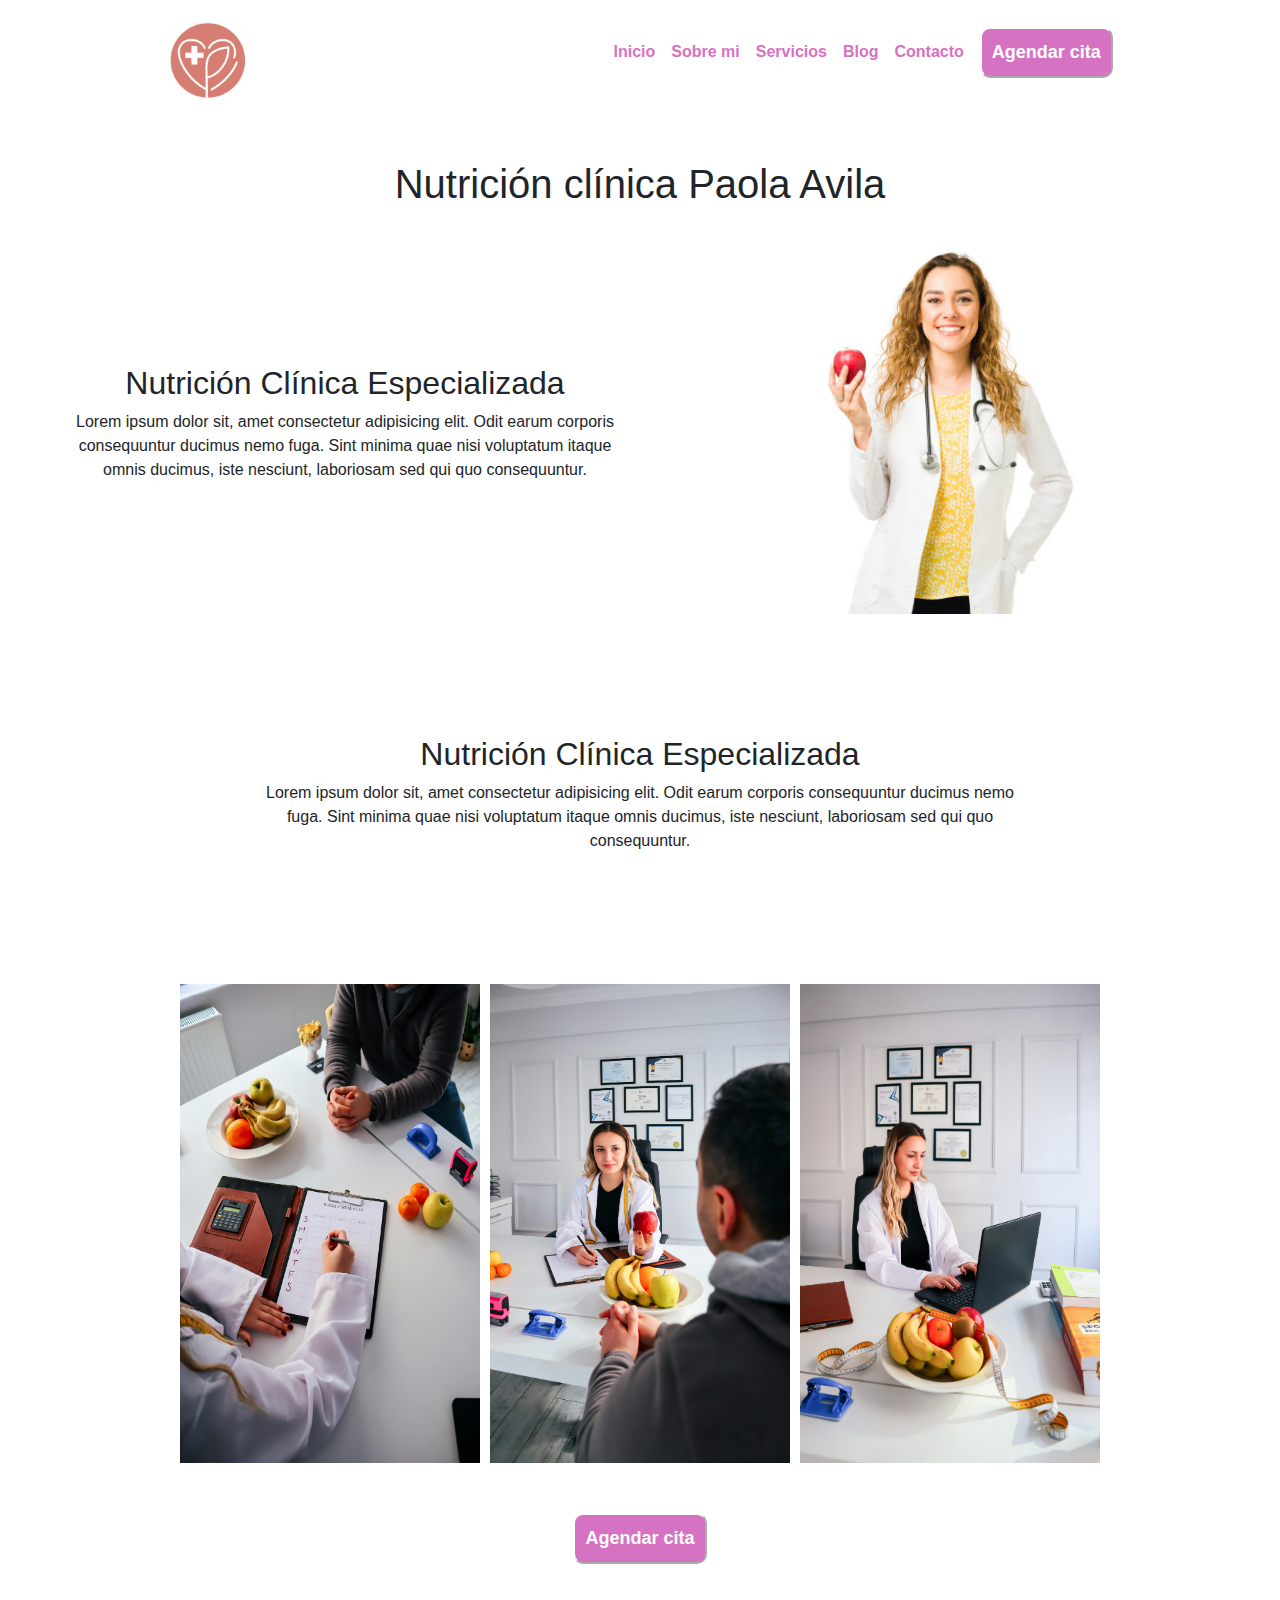
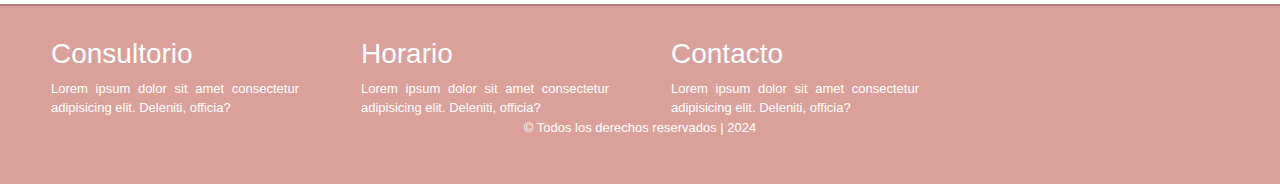
==== index.html @ f063c3b1 "pre-entrega dos comisión 66640 coderhouse" ====
<!DOCTYPE html>
<html lang="en">
<head>
    <meta charset="UTF-8">
    <meta name="viewport" content="width=device-width, initial-scale=1.0">
    <title>Nutrición Clínica Paola Avila</title>
    <link rel="stylesheet" href="https://cdnjs.cloudflare.com/ajax/libs/font-awesome/6.5.1/css/all.min.css" integrity="sha512-DTOQO9RWCH3ppGqcWaEA1BIZOC6xxalwEsw9c2QQeAIftl+Vegovlnee1c9QX4TctnWMn13TZye+giMm8e2LwA==" crossorigin="anonymous" referrerpolicy="no-referrer" />
    <link href="https://cdn.jsdelivr.net/npm/bootstrap@5.3.3/dist/css/bootstrap.min.css" rel="stylesheet" integrity="sha384-QWTKZyjpPEjISv5WaRU9OFeRpok6YctnYmDr5pNlyT2bRjXh0JMhjY6hW+ALEwIH" crossorigin="anonymous">
    <link rel="stylesheet" href="./css/style.css">
</head>
<body>
    <!-- Barra de navegación: inicio-->
    <header>
        <nav class="barrnav">
            <a href="./index.html">
                <img src="./img/Logo.jpg" alt="logo de la página">
            </a>
            <label class="label_hamburguesa" for="menu_hamburguesa">
                <svg xmlns="http://www.w3.org/2000/svg" width="35" height="35" fill="currentColor" class="list_icon"
                    viewBox="0 0 16 16">
                    <path fill-rule="evenodd"
                        d="M2.5 12a.5.5 0 0 1 .5-.5h10a.5.5 0 0 1 0 1H3a.5.5 0 0 1-.5-.5m0-4a.5.5 0 0 1 .5-.5h10a.5.5 0 0 1 0 1H3a.5.5 0 0 1-.5-.5m0-4a.5.5 0 0 1 .5-.5h10a.5.5 0 0 1 0 1H3a.5.5 0 0 1-.5-.5" />
                </svg>
            </label>
            <input class="d-none menu_hamburguesa" type="checkbox" name="" id="menu_hamburguesa">
            <ul class="ul_links">
                <li><a href="./index.html">Inicio</a></li>
                <li><a href="./pages/sobre_mi.html">Sobre mi</a></li>
                <li><a href="./pages/servicios.html">Servicios</a></li>
                <li><a href="./pages/blog.html">Blog</a></li>
                <li><a href="./pages/contacto.html">Contacto</a></li>
                <button id="boton_uno">Agendar cita</button>
            </ul>
        </nav>
    </header>
    <!-- Barra de navegación: fin -->

    <main>
        <h1>Nutrición clínica Paola Avila</h1>
        <section class="contenedor_uno">
            <div class="texto_index_uno">
                <h2>
                    Nutrición Clínica Especializada
                </h2>
                <p>
                    Lorem ipsum dolor sit, amet consectetur adipisicing elit. Odit earum corporis consequuntur ducimus nemo fuga. Sint minima quae nisi voluptatum itaque omnis ducimus, iste nesciunt, laboriosam sed qui quo consequuntur.
                </p>
            </div>
            <div class="img_index_uno">
                <img src="./img/img-uno.png" alt="Nutriológa con manzana en la mano">
            </div>
        </section>

        <section class="contenedor_dos">
            <div class="texto_index_dos">
                <h2>
                    Nutrición Clínica Especializada
                </h2>
                <p>
                    Lorem ipsum dolor sit, amet consectetur adipisicing elit. Odit earum corporis consequuntur ducimus nemo fuga. Sint minima quae nisi voluptatum itaque omnis ducimus, iste nesciunt, laboriosam sed qui quo consequuntur.
                </p>
            </div>
        </section>

        <section class="img_index_dos">
                <img src="./img/img-nueve.jpg" alt="">
                <img src="./img/img-diez.jpg" alt="">
                <img src="./img/img-once.jpg" alt="">
        </section>

        <div class="boton_uno">
            <button>Agendar cita</button>
        </div>
    </main>

    <footer>
        <section>
            <div>
                <h3>Consultorio</h3>
                <p>
                    Lorem ipsum dolor sit amet consectetur adipisicing elit. Deleniti, officia?
                </p>
            </div>
            <div>
                <h3>Horario</h3>
                <p>
                    Lorem ipsum dolor sit amet consectetur adipisicing elit. Deleniti, officia?
                </p>
            </div>
            <div>
                <h3>Contacto</h3>
                <p>
                    Lorem ipsum dolor sit amet consectetur adipisicing elit. Deleniti, officia?
                </p>
            </div>
            <div class="redes">
                <a href="https://www.facebook.com/profile.php?id=100063645756743" target="_blank"><i class="fa-brands fa-facebook"></i></a>
                <a href="https://www.facebook.com/messages/t/551070061990126" target="_blank"><i class="fa-brands fa-facebook-messenger"></i></a>
                <a href="https://www.instagram.com/nutpaola.avila/" target="_blank"><i class="fa-brands fa-instagram"></i></a>
            </div>
        </section>
        <p>© Todos los derechos reservados | 2024 </p>
    </footer>
    <script src="https://cdn.jsdelivr.net/npm/@popperjs/core@2.11.8/dist/umd/popper.min.js" integrity="sha384-I7E8VVD/ismYTF4hNIPjVp/Zjvgyol6VFvRkX/vR+Vc4jQkC+hVqc2pM8ODewa9r" crossorigin="anonymous"></script>
<script src="https://cdn.jsdelivr.net/npm/bootstrap@5.3.3/dist/js/bootstrap.min.js" integrity="sha384-0pUGZvbkm6XF6gxjEnlmuGrJXVbNuzT9qBBavbLwCsOGabYfZo0T0to5eqruptLy" crossorigin="anonymous"></script>
</body>
</html>
---- css/style.css ----
/* Reset */
* {
    margin: 0;
    padding: 0;
    box-sizing: border-box;
    max-width: 100%;
    font-family: 'Gill Sans', 'Gill Sans MT', Calibri, 'Trebuchet MS', sans-serif;
    
}

/* INDEX */
/* Header */

/* barra de navegación inicia */
header {
    height: 100px;
}

.barrnav {
    display: flex;
    justify-content: space-around;
    align-items: center;
    position: relative;
    margin-top: 20px;
}

.barrnav a img {
    width: 80px;
}

#boton_uno {
    display: none;
}

.barrnav .list_icon {
    color: #D672C2;
    cursor: pointer;
}

.barrnav .menu_hamburguesa:checked+.ul_links {
    height: calc(100vh - 100px);
}

.barrnav .menu_hamburguesa:checked+.ul_links a {
    color: rgb(235, 232, 232);
}

.barrnav .menu_hamburguesa:checked+.ul_links a:hover {
    color: #D672C2;
    font-size: larger;
}

.barrnav ul {
    gap: 1rem;
}

.barrnav ul li {
    list-style: none;
}

.barrnav ul li a {
    text-decoration: none;
    font-weight: bold;
    color: #D672C2;
}

.barrnav .ul_links {
    width: 100%;
    z-index: 3;
    font-size: 1.8rem;
    background-image: linear-gradient(0deg, rgba(0, 0, 0, 0.5), rgba(0, 0, 0, 0.5)), url(../img/menú_desplegable.jpg);
    height: 0;
    background-size: cover;
    background-position: center;
    overflow: hidden;
    position: absolute;
    top: 100px;
    display: flex;
    justify-content: center;
    align-items: center;
    flex-direction: column;
    transition: all 0.6s;
}
/* barra de navegación termina */

/* Main */

h1 {
    text-align: center;
    margin: 40px;
}

.texto_index_uno {
    text-align: center;
    margin: 40px 20px;
}

.contenedor_uno {
    display: flex;
    flex-direction: column;
    align-items: center;
}

.contenedor_dos {
    height: 40vh;
    align-content: center;
}
.texto_index_dos {
    text-align: center;
    margin: 40px 20px;
}

.img_index_dos {
    display: flex;
    flex-direction: column;
    margin: auto;
    gap: 10px;
    padding: 10px;
    width: 400px;
}

main div.boton_uno {
    text-align: center;
    margin: 40px;
}

button {
    border-color: white;
    padding: 10px;
    font-size: large;
    font-weight: bold;
    background-color: #D672C2;
    color: white;
    border-radius: 10px;
}

button:hover {
    background-color: #da32b8;
}

/* footer */

footer {
    height: 450px;
    align-content: center;
    text-align: center;
    color: white;
    background-color: #daa19a;
    border-top: 2px solid #b67f7f;
    padding: 20px;
}

footer section div p {
    width: 250px;
    margin: auto;
}

.redes {
    font-size: 1.5rem;
    text-decoration: none;
    letter-spacing: 5px;
}

.redes a {
    color: white;
}

.redes a:hover {
    color: #da32b8;
}

/* SOBRE MI */

.boton_dos {
    height: 15vh;
    align-content: center;
}

.boton_dos button {
    display: block;
    margin: 0 auto;
}

/* SERVICIOS */

#contenedor_tres {
    display: grid;
    grid-template-areas:
    "img_uno"
    "img_dos"
    "img_tres"
    "img_cuatro"
    "img_cinco";

    grid-template-columns: 1fr;
    grid-template-rows: 500px 500px 500px 500px 800px;
    gap: 30px;
    
}

.img_serv {
    background-size: cover;
    background-position: center;
    text-align: center;
    display: flex;
    flex-direction: column;
    justify-content: space-around;
    align-items: center;
    padding: 20px;
}

.img_serv_uno{
    background-image: url(../img/diabetes.png);
    grid-area: img_uno;
}

.img_serv_dos {
    background-image: url(../img/control_peso.png);
    grid-area: img_dos;
}

.img_serv_tres {
    background-image: url(../img/actividad_física.png);
    grid-area: img_tres;
}

.img_serv_cuatro {
    background-image: url(../img/lactancia.png);
    grid-area: img_cuatro;
}

.img_serv_cinco {
    grid-area: img_cinco;
    display: flex;
    flex-direction: column;
    justify-content: center;
    align-items: center;
    text-align: center;
    gap: 40px;
    width: 70%;
    margin: 0 auto;
}

.boton_dos {
    display: none;
}

/* BLOG */

.contenedor_uno_blog {
    display: flex;
    flex-direction: column;
    padding: 10px;
    gap: 20px;
}

.card_blog {
    border: 3px solid black;   
    border-radius: 10px;
    display: flex;
    flex-direction: column;
    gap: 20px;
    padding: 20px;
}

.boton_blog {
    font-size: small;
    background-color: rgb(154, 99, 206);
    border: 2px solid #daa19a;
}

aside {
    display: grid;
    grid-template-areas: 
    "buscar"
    "publicaciones "
    "categorias"
    "archivo";

    grid-template-columns: 1fr;
    grid-template-rows: 50px 150px 150px 150px;
    justify-items: center;
    margin: 40px 0;
}

.buscar {
    grid-area: buscar;
}
.publicaciones {
    grid-area: publicaciones;
}

.categorias {
    grid-area: categorias;
}

.archivo {
    grid-area: archivo;
}

/* CONTACTO */

#contenedor_contacto {
    display: flex;
    flex-direction: column;
    gap: 40px;
    margin-bottom: 40px;
    margin: 0 10px 40px;
}

.banner_contacto {
    height: 700px;
    background-image: linear-gradient(0deg, rgba(255, 255, 255, 0.5), rgba(255, 255, 255, 0.5)), url(../img/img-siete.jpg);
    background-repeat: no-repeat;
    background-size: cover;
    background-position: center;

}

.texto_contacto {
    border: 4px solid #da32b8;
    background-color: rgba(0, 0, 0, 0.5);
    color: #fff;
    position: relative;
    top: 30px;
    left: 30px;
    width: 80%;
    padding: 20px;
}

.formulario {
    width: 533px;
    height: 800px;
    background-image: linear-gradient(0deg, rgba(255, 255, 255, 0.5), rgba(255, 255, 255, 0.5)), url(../img/img_contacto.jpg);
    background-size: cover;
    background-position: center;
    align-content: space-around;
    margin: 0 auto;
}

form {
    height: 600px;
    width: 80%;
    border: 3px solid rgb(255, 255, 255);
    border-radius: 10px;
    background-color: rgba(0, 0, 0, 0.5);
    color: white;
    display: flex;
    flex-direction: column;
    align-items: center;
    justify-content: space-evenly;
    margin: 0 auto;
    text-align: center;
}

form h2 {
    font-size: xx-large;
    font-weight: bold;
}

form div {
    display: flex;
    flex-direction: column;
    gap: 20px;
}

form div label {
    letter-spacing: 10px;
    font-size: larger;
    font-weight: bold;
}

input[type="text"] {
    width: 200px;
    border-radius: 5px;
    padding: 5px;
}

input[type="email"] {
    width: 200px;
    border-radius: 5px;
    padding: 5px;
}

input[type="submit"] {
    width: 200px;
    font-size: larger;
    border-color: white;
    padding: 5px;
    font-size: large;
    font-weight: bold;
    background-color: #D672C2;
    color: white;
    border-radius: 10px;
}

input[type="submit"]:hover {
    background-color: #da32b8;
}

input[type="reset"] {
    width: 200px;
    font-size: larger;
    border-color: white;
    padding: 5px;
    font-size: large;
    font-weight: bold;
    background-color: #D672C2;
    color: white;
    border-radius: 10px;
}

input[type="reset"]:hover {
    background-color: #da32b8;
}

/* MEDIA QUERIES */
/* CONTACTO */

@media (min-width: 482px) {

    input[type="text"] {
        width: 300px;
    }

    input[type="email"] {
        width: 300px;
    }
}

@media (min-width: 768px) {
    /* INDEX */
    /* Barra de navegación */
    #boton_uno {
        display: inline;
    }

    .barrnav .label_hamburguesa {
        display: none;
    }

    .barrnav .ul_links {
        position: static;
        width: auto;
        height: auto;
        font-size: 1rem;
        flex-direction: row;
        background-image: none;
    }

    .barrnav .ul_links a:hover {
        color: #da32b8;
        font-size: larger;
    }

    .barrnav .menu_hamburguesa:checked+.ul_links {
        height: 100px;
        transition: all 0s;
    }

    .barrnav .menu_hamburguesa:checked+.ul_links a {
        color: rgb(226, 161, 39);
    }

    /* main */
    .contenedor_uno {
        flex-direction: row;
        flex-wrap: wrap;
        justify-content: space-around;
        padding: 0 30px;
    }

    .texto_index_uno {
        width: 45%;
    }

    .img_index_uno {
        width: 45%;
    }

    .texto_index_dos {
        margin: 40px auto;
        width: 60%;
    }

    .img_index_dos {
        width: 100%;
        flex-direction: row;
        flex-wrap: wrap;
        justify-content: center;
    }

    .img_index_dos img {
        width: 300px;
    }

    /* Footer */
    footer {
        height: 180px;
        font-size: small;
    }

    footer section {
        text-align: justify;
        display: flex;
        justify-content: space-around;
        align-items: flex-end;
    }

    footer section div {
        width: 20%;
    }

    .redes {
        text-align: end;
    }

    /* SOBRE MI */
    .card {
        width: 80%;
        margin: 50px auto !important;
    }
    
    /* SERVICIOS */

    #contenedor_tres {
        display: grid;
        grid-template-areas:
        "img_uno img_dos img_tres img_cuatro"
        "img_cinco img_cinco img_cinco img_cinco";
        grid-template-columns: 1fr 1fr 1fr 1fr;
        grid-template-rows: 500px 500px;
        gap: 0;
        padding: 0;
    }

    .img_serv_uno{
        grid-area: img_uno;
    }
    
    .img_serv_dos {
        grid-area: img_dos;
    }
    
    .img_serv_tres {
        grid-area: img_tres;
    }
    
    .img_serv_cuatro {
        grid-area: img_cuatro;
    }

    .img_serv_cinco {
        grid-area: img_cinco;
        display: flex;
        flex-direction: row;
        justify-content: center;
        align-items: center;
        width: 100%;
        background-image: linear-gradient(0deg,
                rgba(255, 255, 255, 0.6),
                rgba(255, 254, 254, 0.6)), url(../img/planes_alimenticios.jpg);
        background-position: center;
        background-size: cover;
    }

    .texto_serv {
        width: 20%;
    }

    .boton_tres {
        display: block;
    }

    /* BLOG */

    .grilla_blog {
        height: 950px;
        display: grid;
        grid-template-areas: 
        "entradas aside";

        grid-template-columns: 3fr 1fr;
        grid-template-rows: 1px;
        
    }

    .contenedor_uno_blog {
        grid-area: entradas;
        margin-top: 28px;
    }
    
    aside {
        grid-area: aside;
        display: flex;
        flex-direction: column;
        align-items: center;
        gap: 20px;
    }

    .buscar {
        display: flex;
        align-items: center;
        justify-content: space-between;
        width: 200px;
        padding: 0 10px;
    }
    .card_blog {
        flex-direction: row;
        align-items: center;
    }

    .card_blog .card_texto {
        display: flex;
        flex-direction: column;
        font-size: small;
    }

    .card_blog img {
        width: 300px;
        height: 200px;
    }

    .boton_blog {
        font-size: smaller;
    }
        
    /* CONTACTO */

    .texto_contacto {
        width: 615px;
    }
}
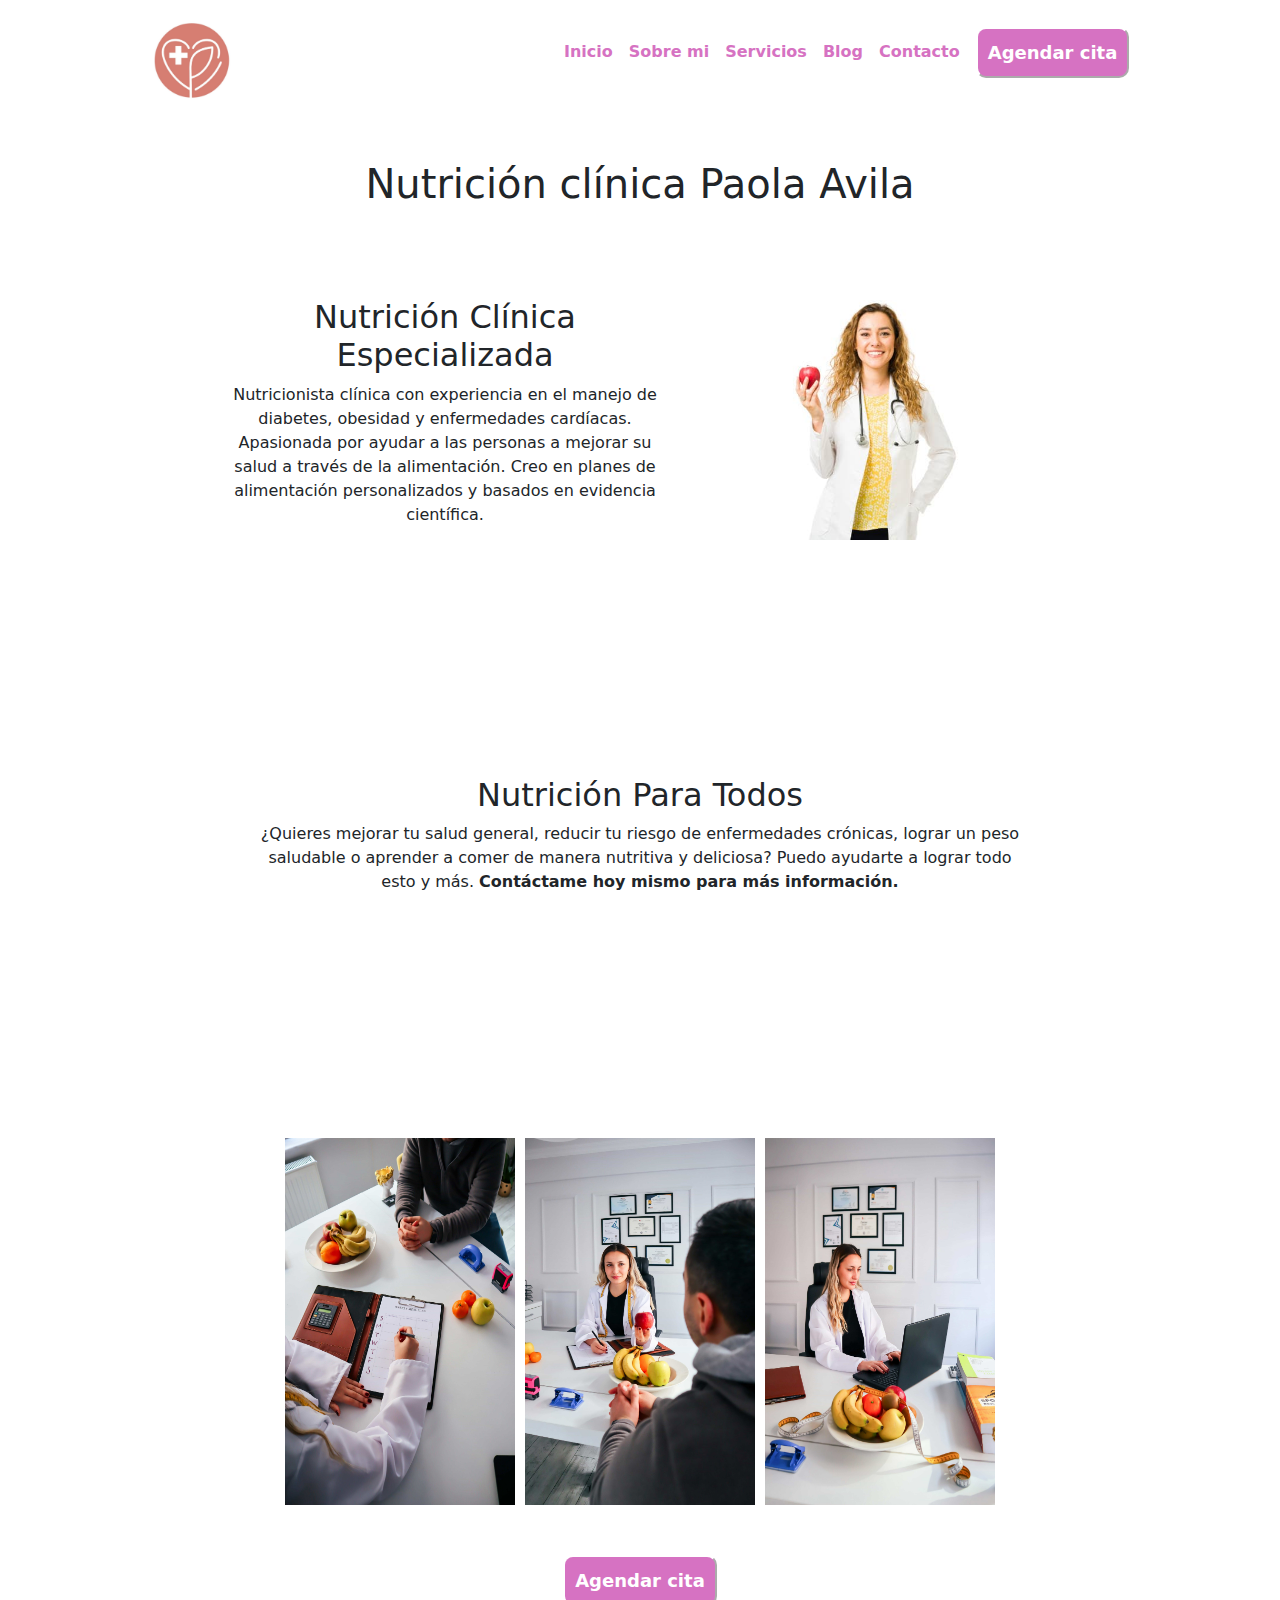
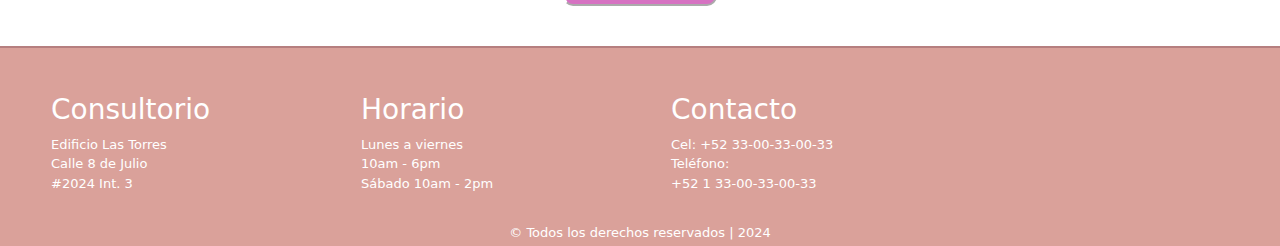
==== commit ce1efc37: "tercera entrega" ====
--- a/index.html
+++ b/index.html
@@ -3,6 +3,8 @@
 <head>
     <meta charset="UTF-8">
     <meta name="viewport" content="width=device-width, initial-scale=1.0">
+    <meta name="description" content="Nutricionista clínica experta en crear planes de alimentación personalizados y basados en evidencia científica.">
+    <meta name="keywords" content="Nutricionista, Nutrición, Clínica, Diabetes, Hipertensión, Dieta, Salud, Alimentación">
     <title>Nutrición Clínica Paola Avila</title>
     <link rel="stylesheet" href="https://cdnjs.cloudflare.com/ajax/libs/font-awesome/6.5.1/css/all.min.css" integrity="sha512-DTOQO9RWCH3ppGqcWaEA1BIZOC6xxalwEsw9c2QQeAIftl+Vegovlnee1c9QX4TctnWMn13TZye+giMm8e2LwA==" crossorigin="anonymous" referrerpolicy="no-referrer" />
     <link href="https://cdn.jsdelivr.net/npm/bootstrap@5.3.3/dist/css/bootstrap.min.css" rel="stylesheet" integrity="sha384-QWTKZyjpPEjISv5WaRU9OFeRpok6YctnYmDr5pNlyT2bRjXh0JMhjY6hW+ALEwIH" crossorigin="anonymous">
@@ -13,7 +15,7 @@
     <header>
         <nav class="barrnav">
             <a href="./index.html">
-                <img src="./img/Logo.jpg" alt="logo de la página">
+                <img src="./img/Logo.jpg" alt="logo de Nutrcionista Paola Avila">
             </a>
             <label class="label_hamburguesa" for="menu_hamburguesa">
                 <svg xmlns="http://www.w3.org/2000/svg" width="35" height="35" fill="currentColor" class="list_icon"
@@ -43,29 +45,29 @@
                     Nutrición Clínica Especializada
                 </h2>
                 <p>
-                    Lorem ipsum dolor sit, amet consectetur adipisicing elit. Odit earum corporis consequuntur ducimus nemo fuga. Sint minima quae nisi voluptatum itaque omnis ducimus, iste nesciunt, laboriosam sed qui quo consequuntur.
+                    Nutricionista clínica con experiencia en el manejo de diabetes, obesidad y enfermedades cardíacas. Apasionada por ayudar a las personas a mejorar su salud a través de la alimentación. Creo en planes de alimentación personalizados y basados en evidencia científica.
                 </p>
             </div>
             <div class="img_index_uno">
-                <img src="./img/img-uno.png" alt="Nutriológa con manzana en la mano">
+                <img src="./img/img-uno.jpg" alt="Nutriológa con manzana en la mano">
             </div>
         </section>
 
         <section class="contenedor_dos">
             <div class="texto_index_dos">
                 <h2>
-                    Nutrición Clínica Especializada
+                    Nutrición Para Todos
                 </h2>
                 <p>
-                    Lorem ipsum dolor sit, amet consectetur adipisicing elit. Odit earum corporis consequuntur ducimus nemo fuga. Sint minima quae nisi voluptatum itaque omnis ducimus, iste nesciunt, laboriosam sed qui quo consequuntur.
+                    ¿Quieres mejorar tu salud general, reducir tu riesgo de enfermedades crónicas, lograr un peso saludable o aprender a comer de manera nutritiva y deliciosa? Puedo ayudarte a lograr todo esto y más. <strong>Contáctame hoy mismo para más información. </strong>
                 </p>
             </div>
         </section>
 
         <section class="img_index_dos">
-                <img src="./img/img-nueve.jpg" alt="">
-                <img src="./img/img-diez.jpg" alt="">
-                <img src="./img/img-once.jpg" alt="">
+                <img src="./img/img-nueve.jpg" alt="Nutriológa tomando nota del paciente">
+                <img src="./img/img-diez.jpg" alt="Nutriológa dandonle una manzana a un paciente">
+                <img src="./img/img-once.jpg" alt="Nutriológa escribiendo en su laptop">
         </section>
 
         <div class="boton_uno">
@@ -78,19 +80,26 @@
             <div>
                 <h3>Consultorio</h3>
                 <p>
-                    Lorem ipsum dolor sit amet consectetur adipisicing elit. Deleniti, officia?
+                    Edificio Las Torres <br>
+                    Calle 8 de Julio <br>
+                    #2024 Int. 3
                 </p>
             </div>
             <div>
                 <h3>Horario</h3>
                 <p>
-                    Lorem ipsum dolor sit amet consectetur adipisicing elit. Deleniti, officia?
+                    Lunes a viernes <br>
+                    10am - 6pm <br>
+                    Sábado 
+                    10am - 2pm
                 </p>
             </div>
             <div>
                 <h3>Contacto</h3>
                 <p>
-                    Lorem ipsum dolor sit amet consectetur adipisicing elit. Deleniti, officia?
+                    Cel: +52 33-00-33-00-33 <br>
+                    Teléfono: <br>
+                    +52 1 33-00-33-00-33
                 </p>
             </div>
             <div class="redes">
--- a/css/style.css
+++ b/css/style.css
@@ -1,130 +1,444 @@
-/* Reset */
+@charset "UTF-8";
+/* reset */
 * {
-    margin: 0;
-    padding: 0;
-    box-sizing: border-box;
-    max-width: 100%;
-    font-family: 'Gill Sans', 'Gill Sans MT', Calibri, 'Trebuchet MS', sans-serif;
-    
+  margin: 0;
+  padding: 0;
+  box-sizing: border-box;
 }
 
 /* INDEX */
 /* Header */
-
 /* barra de navegación inicia */
 header {
-    height: 100px;
+  height: 100px;
 }
 
 .barrnav {
-    display: flex;
-    justify-content: space-around;
-    align-items: center;
-    position: relative;
-    margin-top: 20px;
-}
-
+  display: flex;
+  justify-content: space-around;
+  align-items: center;
+  position: relative;
+  margin-top: 20px;
+}
 .barrnav a img {
-    width: 80px;
-}
-
-#boton_uno {
+  width: 80px;
+}
+.barrnav label .list_icon {
+  color: #D672C2;
+  cursor: pointer;
+}
+.barrnav .menu_hamburguesa:checked + .ul_links {
+  height: calc(100vh - 100px);
+}
+.barrnav .menu_hamburguesa:checked + .ul_links a {
+  color: rgb(235, 232, 232);
+}
+.barrnav .menu_hamburguesa:checked + .ul_links a:hover {
+  color: #D672C2;
+  font-size: larger;
+}
+.barrnav ul {
+  gap: 1rem;
+}
+.barrnav ul li {
+  list-style: none;
+}
+.barrnav ul li a {
+  text-decoration: none;
+  font-weight: bold;
+  color: #D672C2;
+}
+.barrnav ul #boton_uno {
+  display: none;
+}
+.barrnav .ul_links {
+  width: 100%;
+  z-index: 3;
+  font-size: 1.8rem;
+  background-image: linear-gradient(0deg, rgba(0, 0, 0, 0.5), rgba(0, 0, 0, 0.5)), url(../img/menú_desplegable.jpg);
+  height: 0;
+  background-size: cover;
+  background-position: center;
+  overflow: hidden;
+  position: absolute;
+  top: 100px;
+  display: flex;
+  justify-content: center;
+  align-items: center;
+  flex-direction: column;
+  transition: all 0.6s;
+}
+
+/* barra de navegación termina */
+/* MAIN */
+h1 {
+  text-align: center;
+  margin: 40px;
+}
+
+.contenedor_uno {
+  display: flex;
+  flex-direction: column;
+  align-items: center;
+  gap: 50px;
+  margin-top: 90px;
+}
+.contenedor_uno .texto_index_uno {
+  text-align: center;
+  width: 70vw;
+}
+.contenedor_uno .img_index_uno img {
+  width: 70vw;
+}
+
+.contenedor_dos {
+  height: 65vh;
+  align-content: center;
+}
+.contenedor_dos .texto_index_dos {
+  text-align: center;
+  margin: auto;
+  width: 70vw;
+}
+
+.img_index_dos {
+  display: flex;
+  flex-direction: column;
+  margin: auto;
+  gap: 10px;
+  padding: 10px;
+  width: 70vw;
+}
+
+.boton_uno {
+  text-align: center;
+  margin: 40px;
+}
+.boton_uno button {
+  border-color: white;
+  padding: 10px;
+  font-size: large;
+  font-weight: bold;
+  background-color: #D672C2;
+  color: white;
+  border-radius: 10px;
+}
+.boton_uno button:hover {
+  background-color: #da32b8;
+}
+
+/* FOOTER */
+footer {
+  height: 450px;
+  align-content: center;
+  text-align: center;
+  color: white;
+  background-color: #daa19a;
+  border-top: 2px solid #b67f7f;
+  padding: 20px;
+}
+footer section div p {
+  width: 250px;
+  margin: auto;
+}
+footer section .redes {
+  font-size: 1.5rem;
+  text-decoration: none;
+  letter-spacing: 5px;
+}
+footer section .redes a {
+  color: white;
+}
+footer section .redes a:hover {
+  color: #da32b8;
+}
+
+/* SOBRE MI */
+.contenedor_sobre_mi {
+  display: flex;
+  flex-direction: column;
+  align-items: center;
+}
+.contenedor_sobre_mi .card {
+  width: 70vw;
+}
+
+.boton_dos {
+  height: 15vh;
+  align-content: center;
+}
+.boton_dos button {
+  border-color: white;
+  padding: 10px;
+  font-size: large;
+  font-weight: bold;
+  background-color: #D672C2;
+  color: white;
+  border-radius: 10px;
+  display: block;
+  margin: 0 auto;
+}
+.boton_dos button:hover {
+  background-color: #da32b8;
+}
+
+/* SERVICIOS */
+#contenedor_tres {
+  display: grid;
+  grid-template-areas: "img_uno" "img_dos" "img_tres" "img_cuatro" "img_cinco";
+  grid-template-columns: 1fr;
+  grid-template-rows: 500px 500px 500px 500px 800px;
+  gap: 150px;
+}
+#contenedor_tres .img_serv {
+  background-size: cover;
+  background-position: center;
+  text-align: center;
+  display: flex;
+  flex-direction: column;
+  justify-content: space-around;
+  align-items: center;
+  width: 70vw;
+  height: 65vh;
+  margin: auto;
+}
+#contenedor_tres .img_serv button {
+  border-color: white;
+  padding: 10px;
+  font-size: large;
+  font-weight: bold;
+  background-color: #D672C2;
+  color: white;
+  border-radius: 10px;
+}
+#contenedor_tres .img_serv button:hover {
+  background-color: #da32b8;
+}
+#contenedor_tres .img_serv_uno {
+  background-image: url(../img/diabetes.jpg);
+  grid-area: img_uno;
+}
+#contenedor_tres .img_serv_dos {
+  background-image: url(../img/control_peso.jpg);
+  grid-area: img_dos;
+}
+#contenedor_tres .img_serv_tres {
+  background-image: url(../img/actividad_física.jpg);
+  grid-area: img_tres;
+}
+#contenedor_tres .img_serv_cuatro {
+  background-image: url(../img/lactancia.jpg);
+  grid-area: img_cuatro;
+}
+#contenedor_tres .img_serv_cinco {
+  grid-area: img_cinco;
+  display: flex;
+  flex-direction: column;
+  justify-content: center;
+  align-items: center;
+  text-align: center;
+  gap: 40px;
+  width: 70%;
+  margin: 0 auto;
+}
+#contenedor_tres .img_serv_cinco .boton_tres button {
+  border-color: white;
+  padding: 10px;
+  font-size: large;
+  font-weight: bold;
+  background-color: #D672C2;
+  color: white;
+  border-radius: 10px;
+}
+#contenedor_tres .img_serv_cinco .boton_tres button:hover {
+  background-color: #da32b8;
+}
+
+/* BLOG */
+.contenedor_uno_blog {
+  display: flex;
+  flex-direction: column;
+  padding: 10px;
+  gap: 20px;
+}
+.contenedor_uno_blog .card_blog {
+  border: 3px solid black;
+  border-radius: 10px;
+  display: flex;
+  flex-direction: column;
+  margin: auto;
+  gap: 20px;
+  padding: 20px;
+  width: 70vw;
+}
+.contenedor_uno_blog .card_blog .card_texto .boton_blog {
+  font-size: small;
+  background-color: rgb(154, 99, 206);
+  border: 2px solid #daa19a;
+  padding: 10px;
+}
+
+aside {
+  display: grid;
+  grid-template-areas: "buscar" "publicaciones " "categorias" "archivo";
+  grid-template-columns: 1fr;
+  grid-template-rows: 50px 150px 150px 150px;
+  justify-items: center;
+  margin: 40px 0;
+}
+aside .buscar {
+  grid-area: buscar;
+}
+aside .publicaciones {
+  grid-area: publicaciones;
+}
+aside .categorias {
+  grid-area: categorias;
+}
+aside .archivo {
+  grid-area: archivo;
+}
+
+/* CONTACTO */
+#contenedor_contacto {
+  display: flex;
+  flex-direction: column;
+  gap: 40px;
+  margin-bottom: 40px;
+  margin: 0 10px 40px;
+}
+#contenedor_contacto .banner_contacto {
+  height: 700px;
+  background-image: linear-gradient(0deg, rgba(255, 255, 255, 0.5), rgba(255, 255, 255, 0.5)), url(../img/img-siete.jpg);
+  background-repeat: no-repeat;
+  background-size: cover;
+  background-position: center;
+}
+#contenedor_contacto .banner_contacto .texto_contacto {
+  border: 4px solid #da32b8;
+  background-color: rgba(0, 0, 0, 0.5);
+  color: #fff;
+  position: relative;
+  top: 30px;
+  left: 30px;
+  width: 80%;
+  padding: 20px;
+}
+#contenedor_contacto .banner_contacto .texto_contacto button {
+  border-color: white;
+  padding: 10px;
+  font-size: large;
+  font-weight: bold;
+  background-color: #D672C2;
+  color: white;
+  border-radius: 10px;
+}
+#contenedor_contacto .banner_contacto .texto_contacto button:hover {
+  background-color: #da32b8;
+}
+#contenedor_contacto .formulario {
+  width: 85vw;
+  height: 800px;
+  background-image: linear-gradient(0deg, rgba(255, 255, 255, 0.5), rgba(255, 255, 255, 0.5)), url(../img/img_contacto.jpg);
+  background-size: cover;
+  background-position: center;
+  align-content: space-around;
+  margin: 0 auto;
+}
+#contenedor_contacto .formulario form {
+  height: 600px;
+  width: 80%;
+  border: 3px solid rgb(255, 255, 255);
+  border-radius: 10px;
+  background-color: rgba(0, 0, 0, 0.5);
+  color: white;
+  display: flex;
+  flex-direction: column;
+  align-items: center;
+  justify-content: space-evenly;
+  margin: 0 auto;
+  text-align: center;
+}
+#contenedor_contacto .formulario form h2 {
+  font-size: x-large;
+  font-weight: bold;
+}
+#contenedor_contacto .formulario form div {
+  display: flex;
+  flex-direction: column;
+  gap: 20px;
+}
+#contenedor_contacto .formulario form div label {
+  letter-spacing: 10px;
+  font-size: larger;
+  font-weight: bold;
+}
+#contenedor_contacto .formulario form div input[type=text] {
+  width: 200px;
+  border-radius: 5px;
+  padding: 5px;
+}
+#contenedor_contacto .formulario form div input[type=email] {
+  width: 200px;
+  border-radius: 5px;
+  padding: 5px;
+}
+#contenedor_contacto .formulario form div input[type=submit] {
+  width: 200px;
+  font-size: larger;
+  border-color: white;
+  padding: 5px;
+  font-size: large;
+  font-weight: bold;
+  background-color: #D672C2;
+  color: white;
+  border-radius: 10px;
+}
+#contenedor_contacto .formulario form div input[type=submit]:hover {
+  background-color: #da32b8;
+}
+#contenedor_contacto .formulario form div input[type=reset] {
+  width: 200px;
+  font-size: larger;
+  border-color: white;
+  padding: 5px;
+  font-size: large;
+  font-weight: bold;
+  background-color: #D672C2;
+  color: white;
+  border-radius: 10px;
+}
+#contenedor_contacto .formulario form div input[type=reset]:hover {
+  background-color: #da32b8;
+}
+
+/* MEDIA QUERIES */
+/* CONTACTO */
+@media (min-width: 482px) {
+  #contenedor_contacto .formulario form div input[type=text] {
+    width: 300px;
+  }
+  #contenedor_contacto .formulario form div input[type=email] {
+    width: 300px;
+  }
+}
+@media (min-width: 768px) {
+  .barrnav .label_hamburguesa {
     display: none;
-}
-
-.barrnav .list_icon {
-    color: #D672C2;
-    cursor: pointer;
-}
-
-.barrnav .menu_hamburguesa:checked+.ul_links {
-    height: calc(100vh - 100px);
-}
-
-.barrnav .menu_hamburguesa:checked+.ul_links a {
-    color: rgb(235, 232, 232);
-}
-
-.barrnav .menu_hamburguesa:checked+.ul_links a:hover {
-    color: #D672C2;
+  }
+  .barrnav .ul_links {
+    position: static;
+    width: auto;
+    height: auto;
+    font-size: 1rem;
+    flex-direction: row;
+    background-image: none;
+  }
+  .barrnav .ul_links li a:hover {
+    color: #da32b8;
     font-size: larger;
-}
-
-.barrnav ul {
-    gap: 1rem;
-}
-
-.barrnav ul li {
-    list-style: none;
-}
-
-.barrnav ul li a {
-    text-decoration: none;
-    font-weight: bold;
-    color: #D672C2;
-}
-
-.barrnav .ul_links {
-    width: 100%;
-    z-index: 3;
-    font-size: 1.8rem;
-    background-image: linear-gradient(0deg, rgba(0, 0, 0, 0.5), rgba(0, 0, 0, 0.5)), url(../img/menú_desplegable.jpg);
-    height: 0;
-    background-size: cover;
-    background-position: center;
-    overflow: hidden;
-    position: absolute;
-    top: 100px;
-    display: flex;
-    justify-content: center;
-    align-items: center;
-    flex-direction: column;
-    transition: all 0.6s;
-}
-/* barra de navegación termina */
-
-/* Main */
-
-h1 {
-    text-align: center;
-    margin: 40px;
-}
-
-.texto_index_uno {
-    text-align: center;
-    margin: 40px 20px;
-}
-
-.contenedor_uno {
-    display: flex;
-    flex-direction: column;
-    align-items: center;
-}
-
-.contenedor_dos {
-    height: 40vh;
-    align-content: center;
-}
-.texto_index_dos {
-    text-align: center;
-    margin: 40px 20px;
-}
-
-.img_index_dos {
-    display: flex;
-    flex-direction: column;
-    margin: auto;
-    gap: 10px;
-    padding: 10px;
-    width: 400px;
-}
-
-main div.boton_uno {
-    text-align: center;
-    margin: 40px;
-}
-
-button {
+  }
+  .barrnav .ul_links button {
     border-color: white;
     padding: 10px;
     font-size: large;
@@ -132,502 +446,163 @@
     background-color: #D672C2;
     color: white;
     border-radius: 10px;
-}
-
-button:hover {
+  }
+  .barrnav .ul_links button:hover {
     background-color: #da32b8;
-}
-
-/* footer */
-
-footer {
-    height: 450px;
-    align-content: center;
-    text-align: center;
-    color: white;
-    background-color: #daa19a;
-    border-top: 2px solid #b67f7f;
-    padding: 20px;
-}
-
-footer section div p {
-    width: 250px;
-    margin: auto;
-}
-
-.redes {
-    font-size: 1.5rem;
-    text-decoration: none;
-    letter-spacing: 5px;
-}
-
-.redes a {
-    color: white;
-}
-
-.redes a:hover {
-    color: #da32b8;
-}
-
-/* SOBRE MI */
-
-.boton_dos {
-    height: 15vh;
-    align-content: center;
-}
-
-.boton_dos button {
+  }
+  .barrnav .ul_links #boton_uno {
+    display: inline;
+  }
+  .barrnav .menu_hamburguesa:checked + .ul_links {
+    height: 100%;
+    transition: all 0s;
+  }
+  .barrnav .menu_hamburguesa:checked + .ul_links a {
+    color: #D672C2;
+  }
+  /* MAIN */
+  .contenedor_uno {
+    flex-direction: row;
+    justify-content: center;
+    gap: 30px;
+  }
+  .contenedor_uno .texto_index_uno {
+    width: 35vw;
+  }
+  .contenedor_uno .img_index_uno {
+    width: 360px;
+  }
+  .contenedor_uno .img_index_uno img {
+    width: 360px;
+  }
+  .contenedor_dos .texto_index_dos {
+    margin: 40px auto;
+    width: 60%;
+  }
+  .img_index_dos {
+    width: 100%;
+    flex-direction: row;
+    justify-content: center;
+  }
+  .img_index_dos img {
+    width: 230px;
+  }
+  /* FOOTER  */
+  footer {
+    height: 200px;
+    font-size: small;
+  }
+  footer section {
+    text-align: justify;
+    display: flex;
+    justify-content: space-around;
+    align-items: flex-end;
+  }
+  footer section div {
+    width: 20%;
+    margin-top: 25px;
+  }
+  footer section div p {
+    width: 100%;
+  }
+  footer section .redes {
+    text-align: end;
+  }
+  footer P {
+    margin: 30px 0 20px;
+  }
+  /* SOBRE MI */
+  .card {
+    width: 80%;
+    margin: 50px auto !important;
+  }
+  /* SERVICIOS */
+  #contenedor_tres {
+    display: grid;
+    grid-template-areas: "img_uno img_dos img_tres img_cuatro" "img_cinco img_cinco img_cinco img_cinco";
+    grid-template-columns: 1fr 1fr 1fr 1fr;
+    grid-template-rows: 500px 500px;
+    gap: 0;
+    padding: 0;
+  }
+  #contenedor_tres .img_serv {
+    width: 100%;
+    height: 100%;
+  }
+  #contenedor_tres .img_serv_uno {
+    grid-area: img_uno;
+  }
+  #contenedor_tres .img_serv_dos {
+    grid-area: img_dos;
+  }
+  #contenedor_tres .img_serv_dos p {
+    margin-top: 30px;
+  }
+  #contenedor_tres .img_serv_tres {
+    grid-area: img_tres;
+  }
+  #contenedor_tres .img_serv_tres p {
+    margin-top: 30px;
+  }
+  #contenedor_tres .img_serv_cuatro {
+    grid-area: img_cuatro;
+  }
+  #contenedor_tres .img_serv_cinco {
+    grid-area: img_cinco;
+    display: flex;
+    flex-direction: row;
+    justify-content: center;
+    align-items: center;
+    width: 100%;
+  }
+  #contenedor_tres .img_serv_cinco .texto_serv {
+    width: 20%;
+  }
+  #contenedor_tres .img_serv_cinco .boton_tres {
     display: block;
-    margin: 0 auto;
-}
-
-/* SERVICIOS */
-
-#contenedor_tres {
+  }
+  /* BLOG */
+  .grilla_blog {
+    height: 950px;
     display: grid;
-    grid-template-areas:
-    "img_uno"
-    "img_dos"
-    "img_tres"
-    "img_cuatro"
-    "img_cinco";
-
-    grid-template-columns: 1fr;
-    grid-template-rows: 500px 500px 500px 500px 800px;
-    gap: 30px;
-    
-}
-
-.img_serv {
-    background-size: cover;
-    background-position: center;
-    text-align: center;
+    grid-template-areas: "entradas aside";
+    grid-template-columns: 3fr 1fr;
+    grid-template-rows: 1px;
+  }
+  .grilla_blog .contenedor_uno_blog {
+    grid-area: entradas;
+    margin-top: 28px;
+  }
+  .grilla_blog .contenedor_uno_blog .card_blog {
+    flex-direction: row;
+    align-items: center;
+    width: 70vw;
+  }
+  .grilla_blog .contenedor_uno_blog .card_blog .card_texto {
     display: flex;
     flex-direction: column;
-    justify-content: space-around;
-    align-items: center;
-    padding: 20px;
-}
-
-.img_serv_uno{
-    background-image: url(../img/diabetes.png);
-    grid-area: img_uno;
-}
-
-.img_serv_dos {
-    background-image: url(../img/control_peso.png);
-    grid-area: img_dos;
-}
-
-.img_serv_tres {
-    background-image: url(../img/actividad_física.png);
-    grid-area: img_tres;
-}
-
-.img_serv_cuatro {
-    background-image: url(../img/lactancia.png);
-    grid-area: img_cuatro;
-}
-
-.img_serv_cinco {
-    grid-area: img_cinco;
-    display: flex;
-    flex-direction: column;
-    justify-content: center;
-    align-items: center;
-    text-align: center;
-    gap: 40px;
-    width: 70%;
-    margin: 0 auto;
-}
-
-.boton_dos {
-    display: none;
-}
-
-/* BLOG */
-
-.contenedor_uno_blog {
-    display: flex;
-    flex-direction: column;
-    padding: 10px;
-    gap: 20px;
-}
-
-.card_blog {
-    border: 3px solid black;   
-    border-radius: 10px;
-    display: flex;
-    flex-direction: column;
-    gap: 20px;
-    padding: 20px;
-}
-
-.boton_blog {
     font-size: small;
-    background-color: rgb(154, 99, 206);
-    border: 2px solid #daa19a;
-}
-
-aside {
-    display: grid;
-    grid-template-areas: 
-    "buscar"
-    "publicaciones "
-    "categorias"
-    "archivo";
-
-    grid-template-columns: 1fr;
-    grid-template-rows: 50px 150px 150px 150px;
-    justify-items: center;
-    margin: 40px 0;
-}
-
-.buscar {
-    grid-area: buscar;
-}
-.publicaciones {
-    grid-area: publicaciones;
-}
-
-.categorias {
-    grid-area: categorias;
-}
-
-.archivo {
-    grid-area: archivo;
-}
-
-/* CONTACTO */
-
-#contenedor_contacto {
-    display: flex;
-    flex-direction: column;
-    gap: 40px;
-    margin-bottom: 40px;
-    margin: 0 10px 40px;
-}
-
-.banner_contacto {
-    height: 700px;
-    background-image: linear-gradient(0deg, rgba(255, 255, 255, 0.5), rgba(255, 255, 255, 0.5)), url(../img/img-siete.jpg);
-    background-repeat: no-repeat;
-    background-size: cover;
-    background-position: center;
-
-}
-
-.texto_contacto {
-    border: 4px solid #da32b8;
-    background-color: rgba(0, 0, 0, 0.5);
-    color: #fff;
-    position: relative;
-    top: 30px;
-    left: 30px;
-    width: 80%;
-    padding: 20px;
-}
-
-.formulario {
-    width: 533px;
-    height: 800px;
-    background-image: linear-gradient(0deg, rgba(255, 255, 255, 0.5), rgba(255, 255, 255, 0.5)), url(../img/img_contacto.jpg);
-    background-size: cover;
-    background-position: center;
-    align-content: space-around;
-    margin: 0 auto;
-}
-
-form {
-    height: 600px;
-    width: 80%;
-    border: 3px solid rgb(255, 255, 255);
-    border-radius: 10px;
-    background-color: rgba(0, 0, 0, 0.5);
-    color: white;
+  }
+  .grilla_blog .contenedor_uno_blog .card_blog img {
+    width: 300px;
+    height: 200px;
+  }
+  aside {
+    grid-area: aside;
     display: flex;
     flex-direction: column;
     align-items: center;
-    justify-content: space-evenly;
-    margin: 0 auto;
-    text-align: center;
-}
-
-form h2 {
-    font-size: xx-large;
-    font-weight: bold;
-}
-
-form div {
+    gap: 20px;
+    margin-right: 20px;
+    font-size: 15px;
+  }
+  aside .buscar {
     display: flex;
-    flex-direction: column;
-    gap: 20px;
-}
-
-form div label {
-    letter-spacing: 10px;
-    font-size: larger;
-    font-weight: bold;
-}
-
-input[type="text"] {
+    align-items: center;
+    justify-content: space-between;
     width: 200px;
-    border-radius: 5px;
-    padding: 5px;
-}
-
-input[type="email"] {
-    width: 200px;
-    border-radius: 5px;
-    padding: 5px;
-}
-
-input[type="submit"] {
-    width: 200px;
-    font-size: larger;
-    border-color: white;
-    padding: 5px;
-    font-size: large;
-    font-weight: bold;
-    background-color: #D672C2;
-    color: white;
-    border-radius: 10px;
-}
-
-input[type="submit"]:hover {
-    background-color: #da32b8;
-}
-
-input[type="reset"] {
-    width: 200px;
-    font-size: larger;
-    border-color: white;
-    padding: 5px;
-    font-size: large;
-    font-weight: bold;
-    background-color: #D672C2;
-    color: white;
-    border-radius: 10px;
-}
-
-input[type="reset"]:hover {
-    background-color: #da32b8;
-}
-
-/* MEDIA QUERIES */
-/* CONTACTO */
-
-@media (min-width: 482px) {
-
-    input[type="text"] {
-        width: 300px;
-    }
-
-    input[type="email"] {
-        width: 300px;
-    }
-}
-
-@media (min-width: 768px) {
-    /* INDEX */
-    /* Barra de navegación */
-    #boton_uno {
-        display: inline;
-    }
-
-    .barrnav .label_hamburguesa {
-        display: none;
-    }
-
-    .barrnav .ul_links {
-        position: static;
-        width: auto;
-        height: auto;
-        font-size: 1rem;
-        flex-direction: row;
-        background-image: none;
-    }
-
-    .barrnav .ul_links a:hover {
-        color: #da32b8;
-        font-size: larger;
-    }
-
-    .barrnav .menu_hamburguesa:checked+.ul_links {
-        height: 100px;
-        transition: all 0s;
-    }
-
-    .barrnav .menu_hamburguesa:checked+.ul_links a {
-        color: rgb(226, 161, 39);
-    }
-
-    /* main */
-    .contenedor_uno {
-        flex-direction: row;
-        flex-wrap: wrap;
-        justify-content: space-around;
-        padding: 0 30px;
-    }
-
-    .texto_index_uno {
-        width: 45%;
-    }
-
-    .img_index_uno {
-        width: 45%;
-    }
-
-    .texto_index_dos {
-        margin: 40px auto;
-        width: 60%;
-    }
-
-    .img_index_dos {
-        width: 100%;
-        flex-direction: row;
-        flex-wrap: wrap;
-        justify-content: center;
-    }
-
-    .img_index_dos img {
-        width: 300px;
-    }
-
-    /* Footer */
-    footer {
-        height: 180px;
-        font-size: small;
-    }
-
-    footer section {
-        text-align: justify;
-        display: flex;
-        justify-content: space-around;
-        align-items: flex-end;
-    }
-
-    footer section div {
-        width: 20%;
-    }
-
-    .redes {
-        text-align: end;
-    }
-
-    /* SOBRE MI */
-    .card {
-        width: 80%;
-        margin: 50px auto !important;
-    }
-    
-    /* SERVICIOS */
-
-    #contenedor_tres {
-        display: grid;
-        grid-template-areas:
-        "img_uno img_dos img_tres img_cuatro"
-        "img_cinco img_cinco img_cinco img_cinco";
-        grid-template-columns: 1fr 1fr 1fr 1fr;
-        grid-template-rows: 500px 500px;
-        gap: 0;
-        padding: 0;
-    }
-
-    .img_serv_uno{
-        grid-area: img_uno;
-    }
-    
-    .img_serv_dos {
-        grid-area: img_dos;
-    }
-    
-    .img_serv_tres {
-        grid-area: img_tres;
-    }
-    
-    .img_serv_cuatro {
-        grid-area: img_cuatro;
-    }
-
-    .img_serv_cinco {
-        grid-area: img_cinco;
-        display: flex;
-        flex-direction: row;
-        justify-content: center;
-        align-items: center;
-        width: 100%;
-        background-image: linear-gradient(0deg,
-                rgba(255, 255, 255, 0.6),
-                rgba(255, 254, 254, 0.6)), url(../img/planes_alimenticios.jpg);
-        background-position: center;
-        background-size: cover;
-    }
-
-    .texto_serv {
-        width: 20%;
-    }
-
-    .boton_tres {
-        display: block;
-    }
-
-    /* BLOG */
-
-    .grilla_blog {
-        height: 950px;
-        display: grid;
-        grid-template-areas: 
-        "entradas aside";
-
-        grid-template-columns: 3fr 1fr;
-        grid-template-rows: 1px;
-        
-    }
-
-    .contenedor_uno_blog {
-        grid-area: entradas;
-        margin-top: 28px;
-    }
-    
-    aside {
-        grid-area: aside;
-        display: flex;
-        flex-direction: column;
-        align-items: center;
-        gap: 20px;
-    }
-
-    .buscar {
-        display: flex;
-        align-items: center;
-        justify-content: space-between;
-        width: 200px;
-        padding: 0 10px;
-    }
-    .card_blog {
-        flex-direction: row;
-        align-items: center;
-    }
-
-    .card_blog .card_texto {
-        display: flex;
-        flex-direction: column;
-        font-size: small;
-    }
-
-    .card_blog img {
-        width: 300px;
-        height: 200px;
-    }
-
-    .boton_blog {
-        font-size: smaller;
-    }
-        
-    /* CONTACTO */
-
-    .texto_contacto {
-        width: 615px;
-    }
-}+    padding: 0 10px;
+  }
+}
+
+/*# sourceMappingURL=style.css.map */
